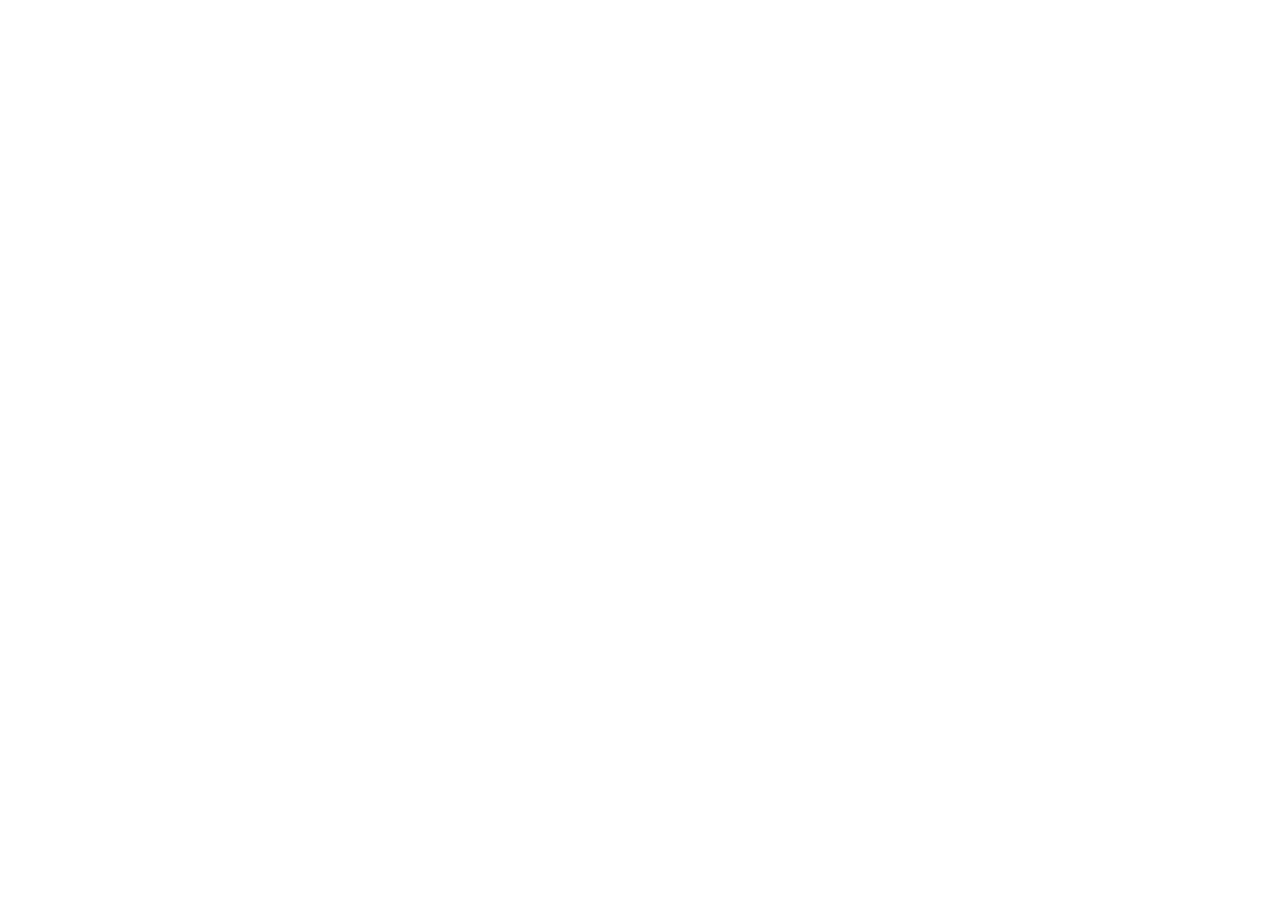
==== index.html @ 1c0229ee "se crearon los archivos para trabajar y el README" ====
<!doctype html>
<html lang="en">
  <head>
    <meta charset="UTF-8" />
    <meta name="viewport" content="width=device-width, initial-scale=1.0" />
    <title>Inicio</title>
  </head>
  <body></body>
</html>
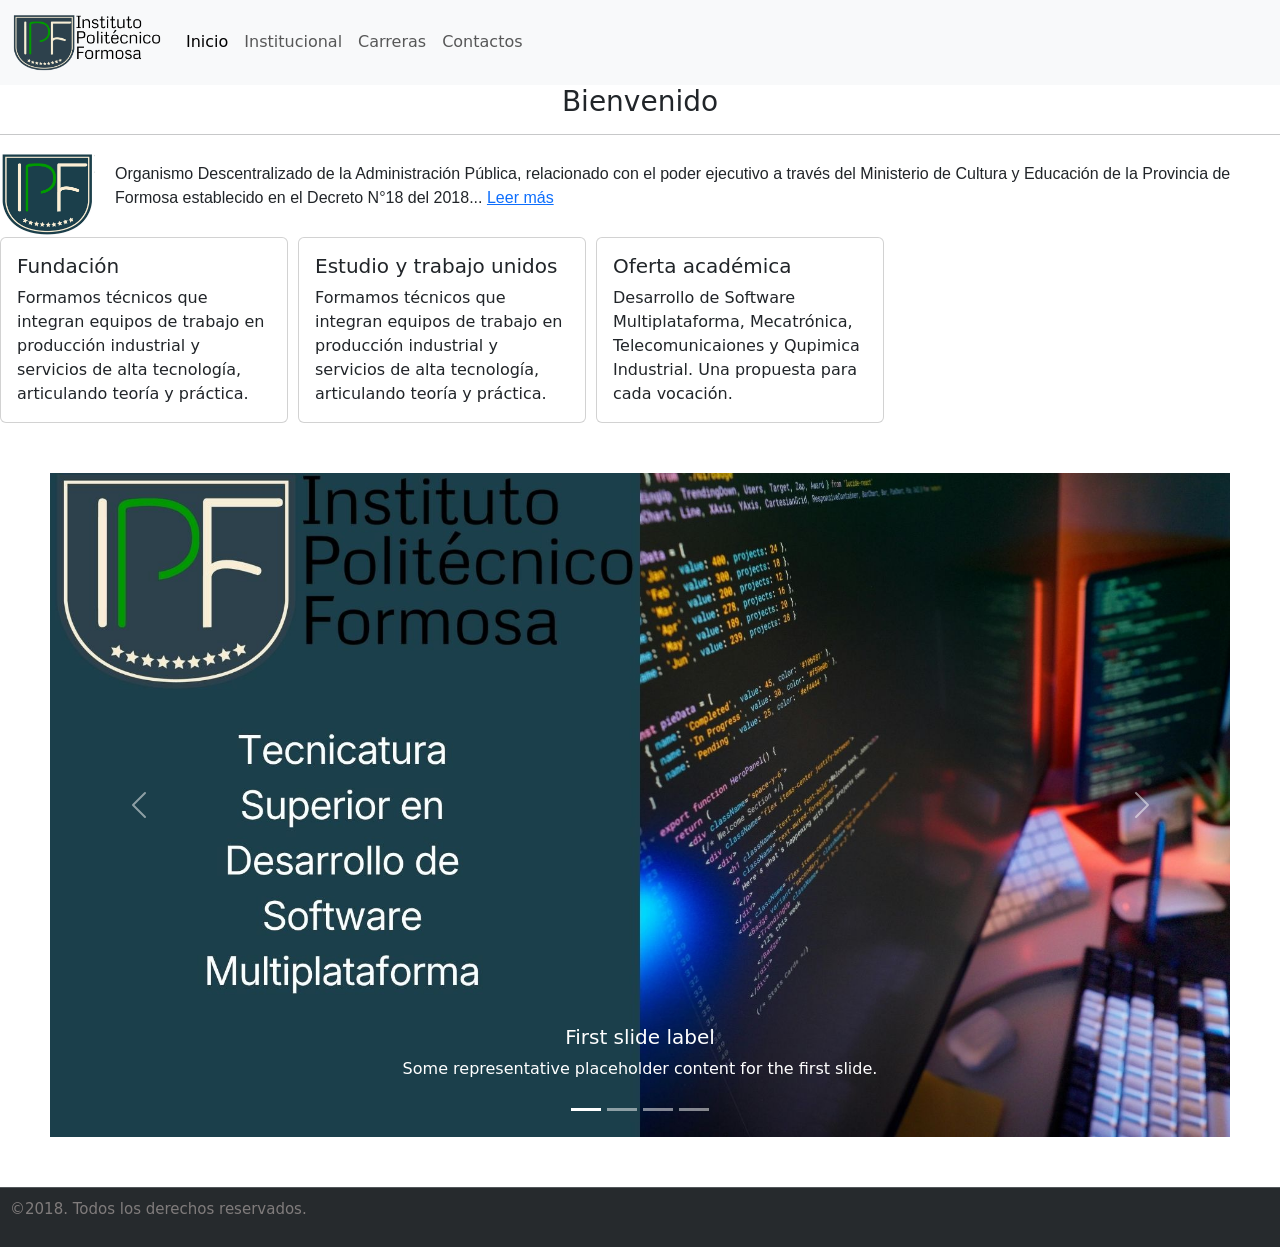
==== commit ea3b6cab: "se agrego cards y un carousel mostrando las carreras y sus estilos" ====
--- a/index.html
+++ b/index.html
@@ -4,6 +4,200 @@
     <meta charset="UTF-8" />
     <meta name="viewport" content="width=device-width, initial-scale=1.0" />
     <title>Inicio</title>
+    <link rel="stylesheet" href="assets/index.css" />
+    <link
+      href="https://cdn.jsdelivr.net/npm/bootstrap@5.3.8/dist/css/bootstrap.min.css"
+      rel="stylesheet"
+      integrity="sha384-sRIl4kxILFvY47J16cr9ZwB07vP4J8+LH7qKQnuqkuIAvNWLzeN8tE5YBujZqJLB"
+      crossorigin="anonymous"
+    />
   </head>
-  <body></body>
+  <body>
+    <nav class="navbar navbar-expand-lg bg-body-tertiary">
+      <div class="container-fluid">
+        <a class="navbar-brand" href="index.html"
+          ><img src="assets/img/logo.png" alt=""
+        /></a>
+        <button
+          class="navbar-toggler"
+          type="button"
+          data-bs-toggle="collapse"
+          data-bs-target="#navbarNavAltMarkup"
+          aria-controls="navbarNavAltMarkup"
+          aria-expanded="false"
+          aria-label="Toggle navigation"
+        >
+          <span class="navbar-toggler-icon"></span>
+        </button>
+        <div class="collapse navbar-collapse" id="navbarNavAltMarkup">
+          <div class="navbar-nav">
+            <a class="nav-link active" aria-current="page" href="#">Inicio</a>
+            <a class="nav-link" href="#">Institucional</a>
+            <a class="nav-link" href="#">Carreras</a>
+            <a class="nav-link" href="#">Contactos</a>
+          </div>
+        </div>
+      </div>
+    </nav>
+    <!--Titulo de bienvenida con pequeña información-->
+    <main>
+      <h3>Bienvenido</h3>
+      <hr />
+      <aside id="Pcontent">
+        <img src="assets/img/logo_institucional.jpg" alt="logo" />
+        <p>
+          Organismo Descentralizado de la Administración Pública, relacionado
+          con el poder ejecutivo a través del Ministerio de Cultura y Educación
+          de la Provincia de Formosa establecido en el Decreto N°18 del 2018...
+          <a href="">Leer más</a>
+        </p>
+      </aside>
+      <!--Cards-->
+      <section class="cards">
+        <div class="card" style="width: 18rem">
+          <div class="card-body">
+            <h5 class="card-title">Fundación</h5>
+            <p class="card-text">
+              Formamos técnicos que integran equipos de trabajo en producción
+              industrial y servicios de alta tecnología, articulando teoría y
+              práctica.
+            </p>
+          </div>
+        </div>
+        <div class="card" style="width: 18rem">
+          <div class="card-body">
+            <h5 class="card-title">Estudio y trabajo unidos</h5>
+            <p class="card-text">
+              Formamos técnicos que integran equipos de trabajo en producción
+              industrial y servicios de alta tecnología, articulando teoría y
+              práctica.
+            </p>
+          </div>
+        </div>
+        <div class="card" style="width: 18rem">
+          <div class="card-body">
+            <h5 class="card-title">Oferta académica</h5>
+            <p class="card-text">
+              Desarrollo de Software Multiplataforma, Mecatrónica,
+              Telecomunicaiones y Qupimica Industrial. Una propuesta para cada
+              vocación.
+            </p>
+          </div>
+        </div>
+      </section>
+      <!--Carousel con imagen-->
+      <section id="section-car">
+        <div id="carouselExampleCaptions" class="carousel slide">
+          <div class="carousel-indicators">
+            <button
+              type="button"
+              data-bs-target="#carouselExampleCaptions"
+              data-bs-slide-to="0"
+              class="active"
+              aria-current="true"
+              aria-label="Slide 1"
+            ></button>
+            <button
+              type="button"
+              data-bs-target="#carouselExampleCaptions"
+              data-bs-slide-to="1"
+              aria-label="Slide 2"
+            ></button>
+            <button
+              type="button"
+              data-bs-target="#carouselExampleCaptions"
+              data-bs-slide-to="2"
+              aria-label="Slide 3"
+            ></button>
+            <button
+              type="button"
+              data-bs-target="#carouselExampleCaptions"
+              data-bs-slide-to="3"
+              aria-label="Slide 4"
+            ></button>
+          </div>
+          <div class="carousel-inner">
+            <div class="carousel-item active">
+              <img
+                src="assets/img/Tecnicatura Superior en Desarrollo de Software Multiplataforma.jpg"
+                class="d-block w-100"
+                alt="xd"
+              />
+              <div class="carousel-caption d-none d-md-block">
+                <h5>First slide label</h5>
+                <p>
+                  Some representative placeholder content for the first slide.
+                </p>
+              </div>
+            </div>
+            <div class="carousel-item">
+              <img
+                src="assets/img/Tecnicatura Superior en Mecatrónica.jpg"
+                class="d-block w-100"
+                alt="cf"
+              />
+              <div class="carousel-caption d-none d-md-block">
+                <h5>Second slide label</h5>
+                <p>
+                  Some representative placeholder content for the second slide.
+                </p>
+              </div>
+            </div>
+            <div class="carousel-item">
+              <img
+                src="assets/img/Tecnicatura Superior en Telecomunicaciones.jpg"
+                class="d-block w-100"
+                alt="ss"
+              />
+              <div class="carousel-caption d-none d-md-block">
+                <h5>Third slide label</h5>
+                <p>
+                  Some representative placeholder content for the third slide.
+                </p>
+              </div>
+            </div>
+            <div class="carousel-item">
+              <img
+                src="assets/img/Tecnicatura Superior en Química Industrial.jpg"
+                class="d-block w-100"
+                alt="ss"
+              />
+              <div class="carousel-caption d-none d-md-block">
+                <h5>Fourth slide label</h5>
+                <p>
+                  Some representative placeholder content for the third slide.
+                </p>
+              </div>
+            </div>
+          </div>
+          <button
+            class="carousel-control-prev"
+            type="button"
+            data-bs-target="#carouselExampleCaptions"
+            data-bs-slide="prev"
+          >
+            <span class="carousel-control-prev-icon" aria-hidden="true"></span>
+            <span class="visually-hidden">Previous</span>
+          </button>
+          <button
+            class="carousel-control-next"
+            type="button"
+            data-bs-target="#carouselExampleCaptions"
+            data-bs-slide="next"
+          >
+            <span class="carousel-control-next-icon" aria-hidden="true"></span>
+            <span class="visually-hidden">Next</span>
+          </button>
+        </div>
+      </section>
+    </main>
+    <footer>
+      <p>&copy;2018. Todos los derechos reservados.</p>
+    </footer>
+    <script
+      src="https://cdn.jsdelivr.net/npm/bootstrap@5.3.8/dist/js/bootstrap.bundle.min.js"
+      integrity="sha384-FKyoEForCGlyvwx9Hj09JcYn3nv7wiPVlz7YYwJrWVcXK/BmnVDxM+D2scQbITxI"
+      crossorigin="anonymous"
+    ></script>
+  </body>
 </html>
--- a/assets/index.css
+++ b/assets/index.css
@@ -0,0 +1,31 @@
+nav img {
+  width: 150px;
+}
+h3 {
+  text-align: center;
+}
+#Pcontent {
+  font-family: sans-serif;
+  font-size: 16px;
+  display: flex;
+  align-items: center;
+  gap: 20px;
+}
+aside img {
+  width: 95px;
+}
+.cards {
+  display: flex;
+  gap: 10px;
+}
+#section-car {
+  padding: 50px;
+}
+footer {
+  background-color: #262a2d;
+  color: #807c7c;
+  margin: 0;
+  padding: 10px;
+  font-size: 15px;
+  border-top: 1px solid #52585b;
+}
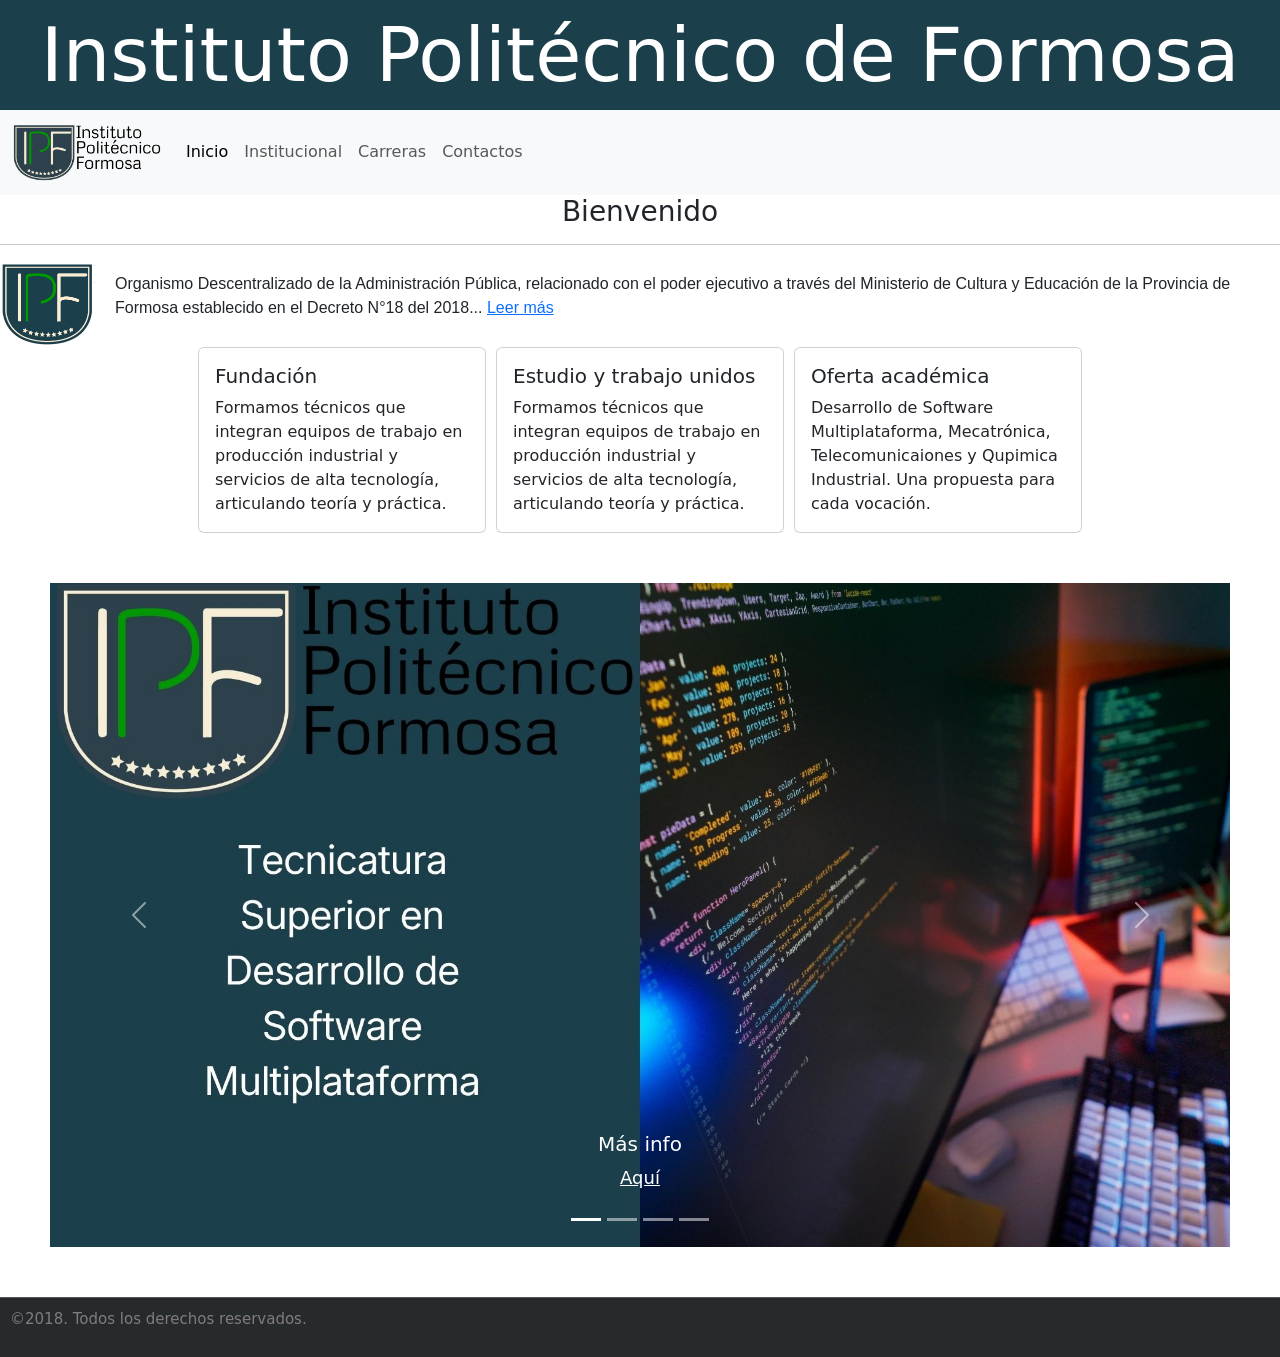
==== commit fd6ea67c: "se agrego el header y se hicieron cambios al nav, carousel y las cards" ====
--- a/index.html
+++ b/index.html
@@ -13,6 +13,9 @@
     />
   </head>
   <body>
+    <header class="header">
+      <h1 class="titulo-header">Instituto Politécnico de Formosa</h1>
+    </header>
     <nav class="navbar navbar-expand-lg bg-body-tertiary">
       <div class="container-fluid">
         <a class="navbar-brand" href="index.html"
@@ -31,10 +34,12 @@
         </button>
         <div class="collapse navbar-collapse" id="navbarNavAltMarkup">
           <div class="navbar-nav">
-            <a class="nav-link active" aria-current="page" href="#">Inicio</a>
-            <a class="nav-link" href="#">Institucional</a>
-            <a class="nav-link" href="#">Carreras</a>
-            <a class="nav-link" href="#">Contactos</a>
+            <a class="nav-link active" aria-current="page" href="index.html"
+              >Inicio</a
+            >
+            <a class="nav-link" href="institucional.html">Institucional</a>
+            <a class="nav-link" href="carreras.html">Carreras</a>
+            <a class="nav-link" href="contacto.html">Contactos</a>
           </div>
         </div>
       </div>
@@ -49,7 +54,7 @@
           Organismo Descentralizado de la Administración Pública, relacionado
           con el poder ejecutivo a través del Ministerio de Cultura y Educación
           de la Provincia de Formosa establecido en el Decreto N°18 del 2018...
-          <a href="">Leer más</a>
+          <a href="institucional.html">Leer más</a>
         </p>
       </aside>
       <!--Cards-->
@@ -124,9 +129,9 @@
                 alt="xd"
               />
               <div class="carousel-caption d-none d-md-block">
-                <h5>First slide label</h5>
-                <p>
-                  Some representative placeholder content for the first slide.
+                <h5>Más info</h5>
+                <p>
+                  <a href="carreras.html">Aquí</a>
                 </p>
               </div>
             </div>
@@ -137,9 +142,9 @@
                 alt="cf"
               />
               <div class="carousel-caption d-none d-md-block">
-                <h5>Second slide label</h5>
-                <p>
-                  Some representative placeholder content for the second slide.
+                <h5>Más info</h5>
+                <p>
+                  <a href="carreras.html">Aquí</a>
                 </p>
               </div>
             </div>
@@ -150,9 +155,9 @@
                 alt="ss"
               />
               <div class="carousel-caption d-none d-md-block">
-                <h5>Third slide label</h5>
-                <p>
-                  Some representative placeholder content for the third slide.
+                <h5>Más info</h5>
+                <p>
+                  <a href="carreras.html">Aquí</a>
                 </p>
               </div>
             </div>
@@ -163,9 +168,9 @@
                 alt="ss"
               />
               <div class="carousel-caption d-none d-md-block">
-                <h5>Fourth slide label</h5>
-                <p>
-                  Some representative placeholder content for the third slide.
+                <h5>Más info</h5>
+                <p>
+                  <a href="carreras.html">Aquí</a>
                 </p>
               </div>
             </div>
--- a/assets/index.css
+++ b/assets/index.css
@@ -1,3 +1,17 @@
+.header {
+  display: flex;
+  align-items: center;
+  justify-content: space-between;
+  padding: 10px 20px;
+  background-color: #1b3f4b;
+}
+.titulo-header {
+  font-size: 75px;
+  color: #fff;
+  margin: 0;
+  justify-content: center;
+  margin: 0 auto;
+}
 nav img {
   width: 150px;
 }
@@ -16,10 +30,17 @@
 }
 .cards {
   display: flex;
+  justify-content: center;
   gap: 10px;
 }
 #section-car {
   padding: 50px;
+}
+#section-car p {
+  font-size: 18px;
+}
+#section-car a {
+  color: white;
 }
 footer {
   background-color: #262a2d;
